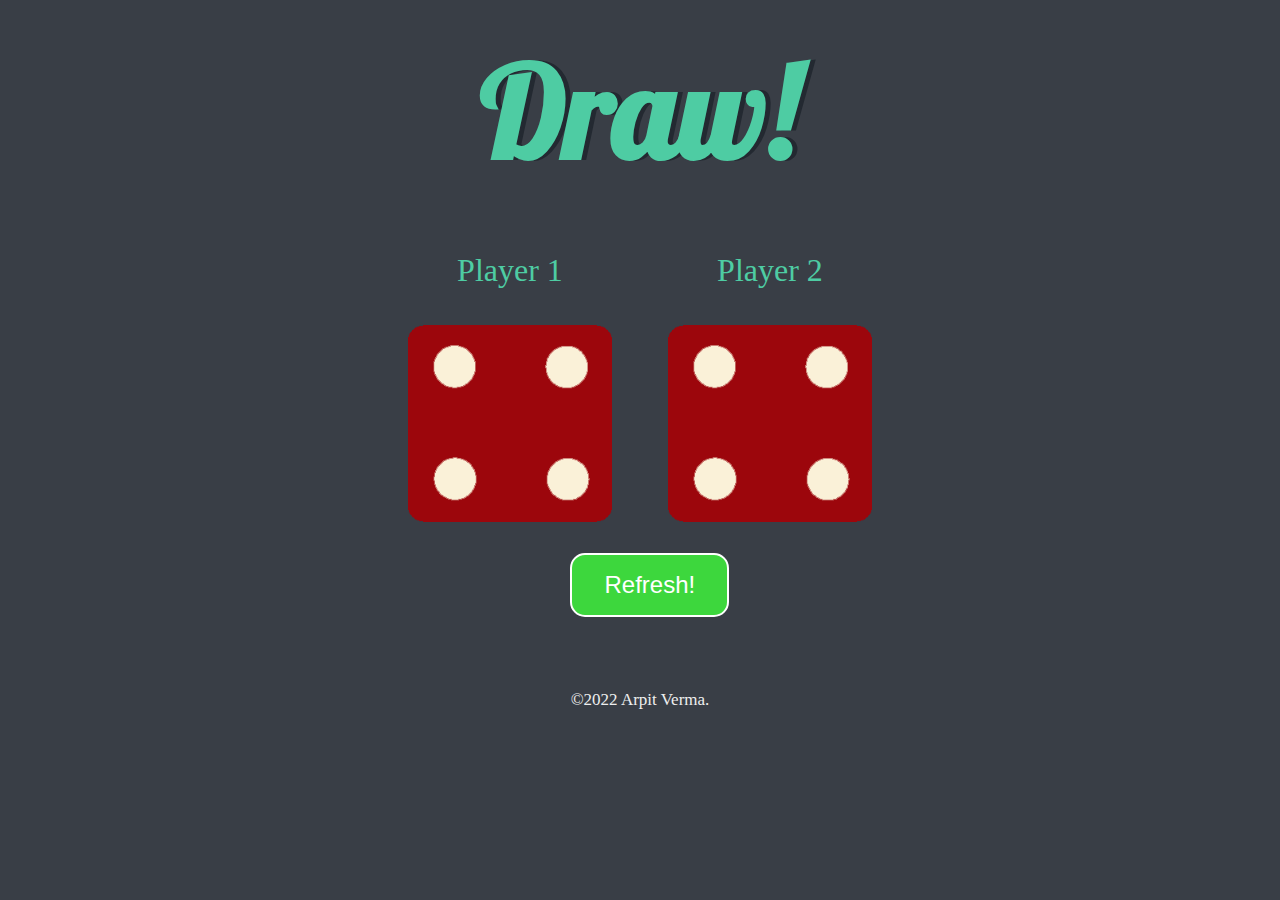
==== index.html @ 0123e8bc "Initial Commit" ====
<!DOCTYPE html>
<html lang="en" dir="ltr">
  <head>
    <meta charset="utf-8">
    <title>Dicee Game</title>
    <link rel="stylesheet" href="styles.css">
    <link href="https://fonts.googleapis.com/css?family=Indie+Flower|Lobster" rel="stylesheet">
    <link rel="icon" href="images/casino.ico">    
  </head>
  <body>

    <div class="container">
      <h1>Refresh Me</h1>

      <div class="dice">
        <p>Player 1</p>
        <img class="img1" src="images/dice6.png">
      </div>

      <div class="dice">
        <p>Player 2</p>
        <img class="img2" src="images/dice6.png">
      </div>

    </div>
    <form action="" method="redirect" >
      <button class="button">Refresh!</button>
    </form>
    <script src="index.js"></script>
  </body>

  <footer>
 <p class="trademark">©2022 Arpit Verma.</p>
  </footer>
  
</html>
---- styles.css ----
.container {
  width: 70%;
  margin: auto;
  text-align: center;
}

.dice {
  text-align: center;
  display: inline-block;

}

body {
  background-color: #393E46;
}

h1 {
  margin: 30px;
  font-family: 'Lobster', cursive;
  text-shadow: 5px 0 #232931;
  font-size: 8rem;
  color: #4ECCA3;
}

p {
  font-size: 2rem;
  color: #4ECCA3;
  font-family: cursive;
}

img {
  width: 80%;
}

.button {
  background-color: #3dd73d; /* Green */
  color: white;
  border: 2px solid ;
  padding: 16px 32px;
  text-align: center;
  font-size: 24px;
  margin: 4px 2px;
  border-radius: 15px;
  transition: 0.3s;
  display: inline-block;
  text-decoration: none;
  cursor: pointer;
  margin: 23px 44.5%;
  transition-duration: 0.4s;
}

.button:hover {
  background-color: #3a843c;
  color: white;
}

.trademark {
  margin-top: 4%;
  color: #EEEEEE;
  font-size: 17px;
  text-align: center;
  font-family: cursive;

}
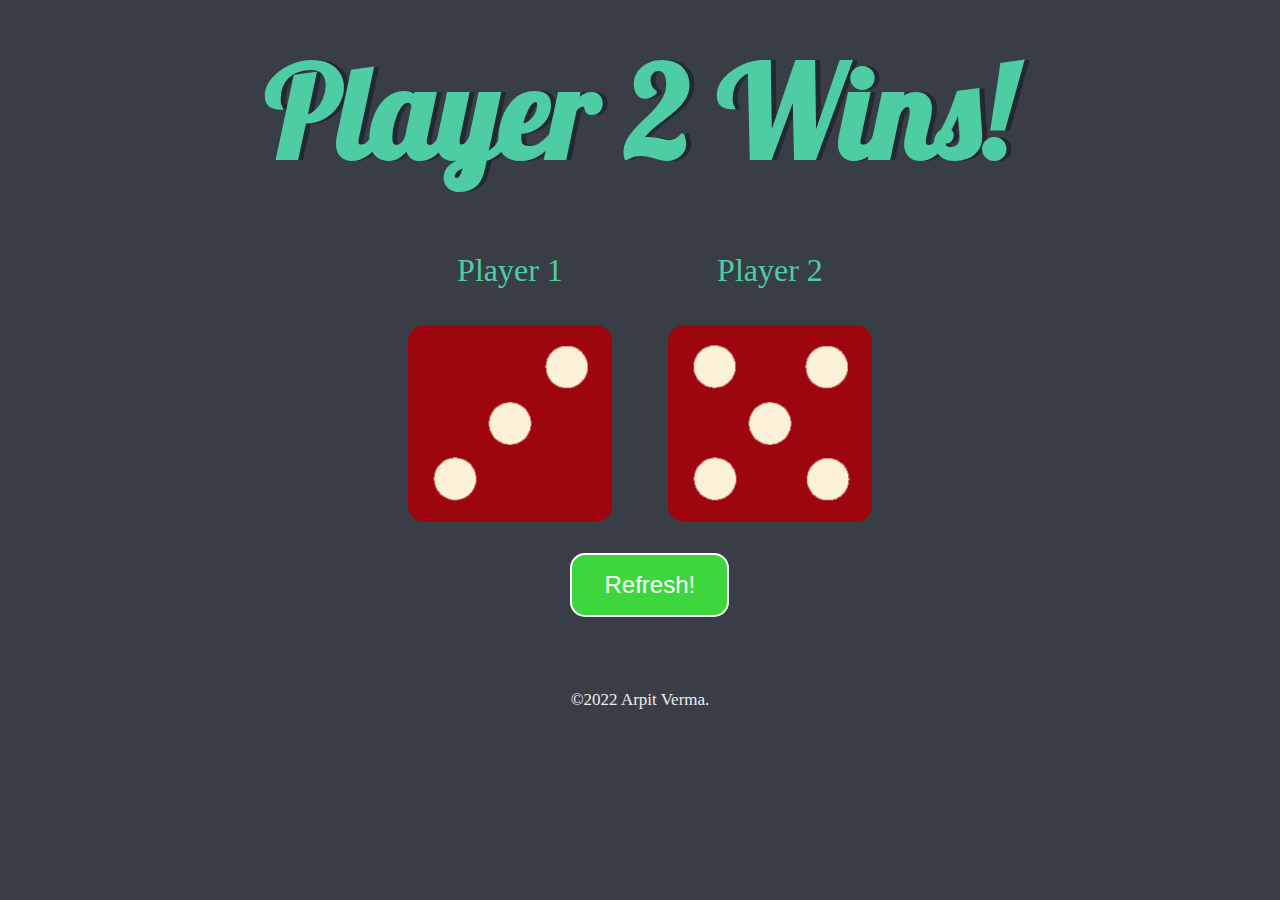
==== commit b2d897c9: "Initial Commit" ====
--- a/index.html
+++ b/index.html
@@ -5,7 +5,38 @@
     <title>Dicee Game</title>
     <link rel="stylesheet" href="styles.css">
     <link href="https://fonts.googleapis.com/css?family=Indie+Flower|Lobster" rel="stylesheet">
-    <link rel="icon" href="images/casino.ico">    
+    <link rel="icon" href="images/casino.ico">
+    <style>
+      .button {
+        background-color: #3dd73d;
+        color: white;
+        border: 2px solid ;
+        padding: 16px 32px;
+        text-align: center;
+        font-size: 24px;
+        margin: 4px 2px;
+        border-radius: 15px;
+        transition: 0.3s;
+        display: inline-block;
+        text-decoration: none;
+        cursor: pointer;
+        margin: 23px 44.5%;
+        transition-duration: 0.4s;
+      }
+
+      .button:hover {
+        background-color: #3a843c;
+        color: white;
+      }
+
+      .trademark {
+        margin-top: 4%;
+        color: #EEEEEE;
+        font-size: 17px;
+        text-align: center;
+        font-family: cursive;
+      }
+    </style>    
   </head>
   <body>
 
--- a/styles.css
+++ b/styles.css
@@ -32,33 +32,4 @@
   width: 80%;
 }
 
-.button {
-  background-color: #3dd73d; /* Green */
-  color: white;
-  border: 2px solid ;
-  padding: 16px 32px;
-  text-align: center;
-  font-size: 24px;
-  margin: 4px 2px;
-  border-radius: 15px;
-  transition: 0.3s;
-  display: inline-block;
-  text-decoration: none;
-  cursor: pointer;
-  margin: 23px 44.5%;
-  transition-duration: 0.4s;
-}
 
-.button:hover {
-  background-color: #3a843c;
-  color: white;
-}
-
-.trademark {
-  margin-top: 4%;
-  color: #EEEEEE;
-  font-size: 17px;
-  text-align: center;
-  font-family: cursive;
-
-}
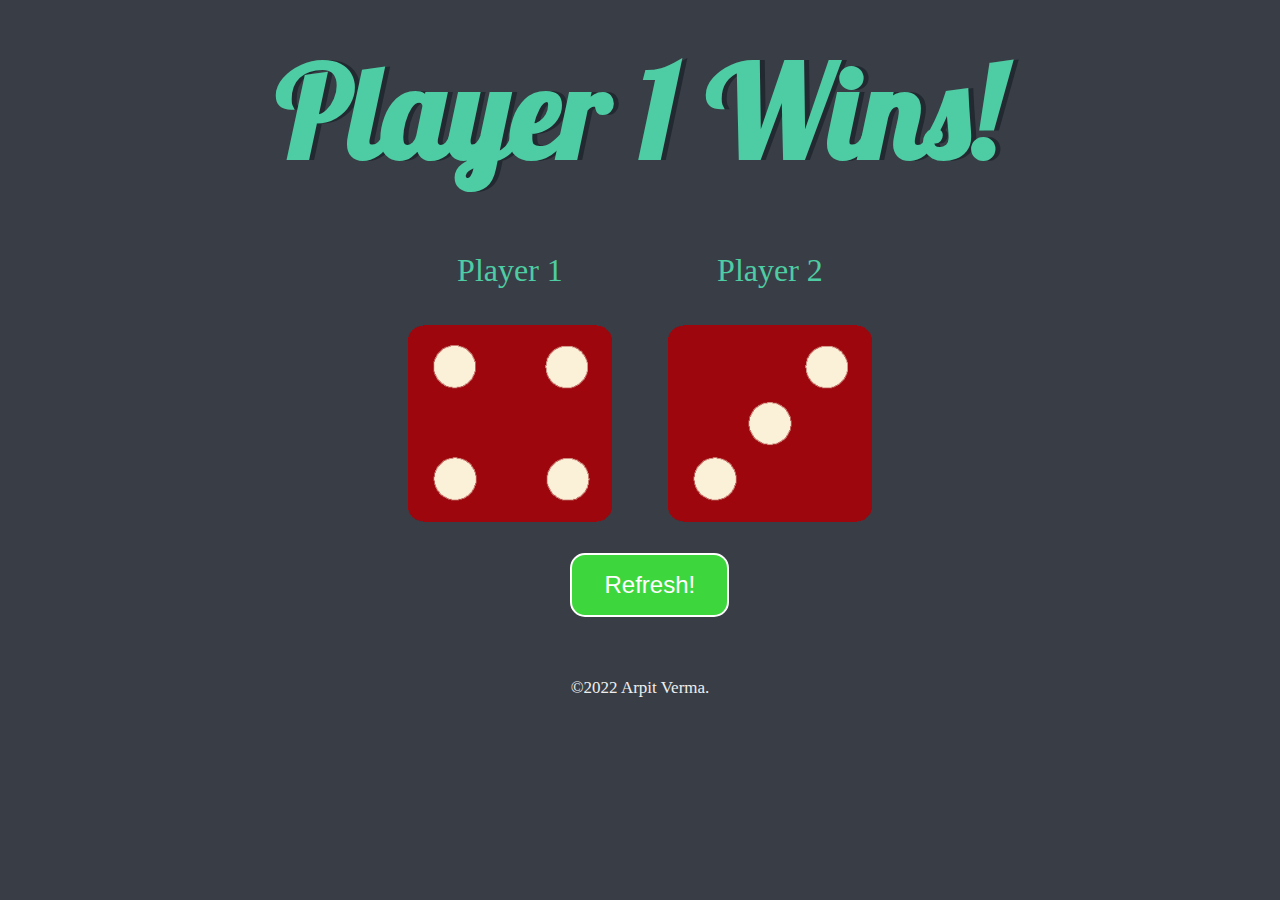
==== commit 4ab8d593: "Update index.html" ====
--- a/index.html
+++ b/index.html
@@ -30,7 +30,7 @@
       }
 
       .trademark {
-        margin-top: 4%;
+        margin-top: 3%;
         color: #EEEEEE;
         font-size: 17px;
         text-align: center;
